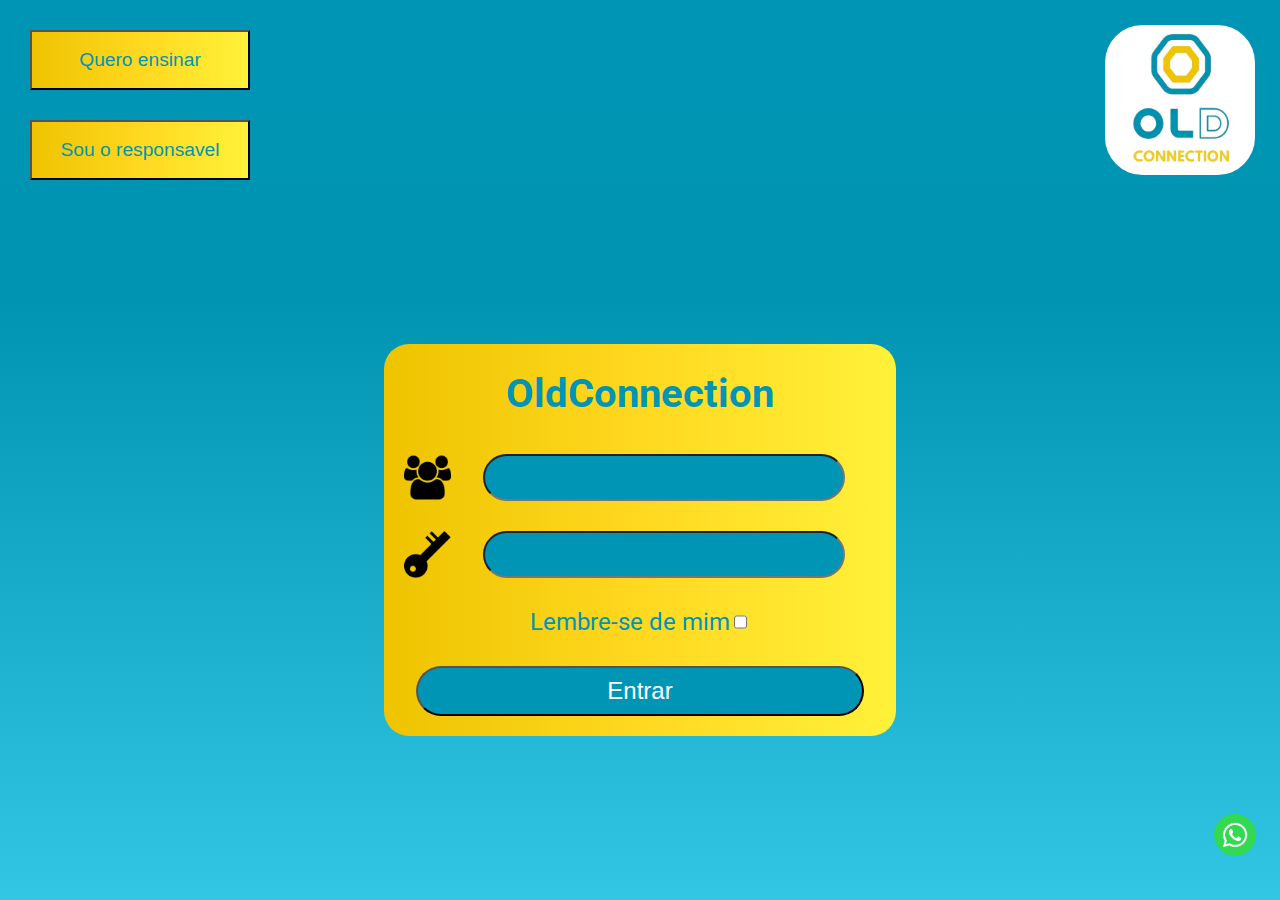
==== index.html @ 20237363 "alteração no nome da tela de login" ====
<!DOCTYPE html>
<html lang="pt-br">
    <head>
        <meta charset="utf-8">
        <title>Login</title>
        <link rel="stylesheet" type="text/css" href="Login.css">
    </head>
    <body class="main-container">
        <header>
            <div class="header-container">
                <div class="conta-orientador-container">
                    <div class="nova-conta-item">
                        <a href="CadastroOrientador.html"> <button onclick="">Quero ensinar</button> </a>
                    </div>
                    <div class="nova-conta-item">
                        <button onclick="btn_responsavel()">Sou o responsavel</button>
                    </div>

                </div>
            </div>
            <img class="Logo" src="imgs/Logos/Logo.jpg" alt="">
        </header>

        <main>
            <section class="login-container">
                
                <div class="login-form">
                    <h1>OldConnection</h1>
                    <div class="login-form-component">
                            <img src="imgs/user-admin.png" alt="Email" onclick="console.log('botão')">
                            <input id="email" class="login-textbox" type="text" required />
                    </div>
                    <div class="login-form-component">
                        <img src="imgs/password.png" alt="Senha" onclick="console.log('botão')">
                        <input id="senha" class="login-textbox" type="password" required/>
                    </div>
                    <div class="login-form-component">
                        <label class="login-label" for="remmember-me">Lembre-se de mim</label>
                        <input class="login-checkbox" type="checkbox" id="remmember-me">
                    </div>
                    <div class="login-form-component">
                        <button onclick="on_login()">Entrar</button>
                    </div>
                    
                </div>

            </section>
        </main>
        <footer>
            <div>
                <a href="https://chat.whatsapp.com/GGR2y3BJwkPBnNQYPHeT2L" target="_blank">
                    <img class="whatsapp-button" src="imgs/whatsapplogo.png.webp">
                </a>
            </div>
        </footer>
    </body>
    <script src="js/login.js"></script>
</html>
---- Login.css ----
@import url('https://fonts.googleapis.com/css2?family=Roboto:wght@100&display=swap');

body{
    padding: 0;
    margin: 0;
    height: 100vh;
    font-family: 'Roboto', sans-serif;

    background: linear-gradient(#0095B5,#0094B2,#19ADCB,#32C6E4);
    /*background: linear-gradient(#32C6E4,#0094B2,#19ADCB,#074f5f);*/
    
}
.Logo {
    position: fixed;
    right: 0;
    top: 0;
    z-index: 1000;
    margin-top: 25px;
    margin-right: 25px;
    width: 150px;
    border-radius: 25%;
}

.main-container{
    display: grid;
    grid-template-columns: 20% 20% 20% 20% 20%;
    grid-template-rows: 30% 20% 20% 20% 10%;
}

header{
    grid-column-start: 1;
    grid-column-end: 6;

    grid-row-start: 1;
    grid-row-end: 2;
    /*background-color: azure;*/
}

.header-container{
    display: grid;
    grid-template-columns: 33% 1fr 33%;
    grid-template-rows: 100%;
}

.conta-orientador-container{
    grid-column-start: 1;
    grid-column-end: 2;
}



.conta-responsavel-container{
    grid-column-start: 3;
    grid-column-end: 4;
}

.conta-orientador-container .nova-conta-item{
    display: flex;
    justify-content: flex-start;

    padding-top: 30px;
    padding-left: 30px;

}

.conta-orientador-container .nova-conta-item button{
    
    background: linear-gradient(to right,#EEC400, #FFD820, #FFF139);
    color:#0095B5;
    font-size: 1.2em;
    width: 220px;
    height: 60px;
}

.conta-orientador-container .nova-conta-item button:hover{

    background: linear-gradient(to right,#FFF139, #FFD820, #EEC400);
    color:#19ADCB;
    cursor: pointer;
}


.logo{
    display: flex;
    justify-content:center;
    border-radius: 25%;
}

.conta-responsavel-container .nova-conta-item{
    display: flex;
    justify-content: flex-end;

    padding-top: 30px;
    padding-right: 30px;

}


.conta-responsavel-container .nova-conta-item button{
    
    background: linear-gradient(to right,#FFF139, #FFD820, #EEC400);
    color:#0095B5;
    font-size: 1.2em;
    width: 220px;
    height: 60px;
}

.conta-responsavel-container .nova-conta-item button:hover{

    background: linear-gradient(to right,#EEC400, #FFD820, #FFF139);
    color:#19ADCB;
    cursor: pointer;
}

main{
    grid-column-start: 1;
    grid-column-end: 6;

    grid-row-start: 2;
    grid-row-end: 5;

}

.login-container{

    display: flex;
    align-items: center;
    justify-content: center;
    margin: 0 auto;
    width: 40%;
    height: 100%;

}



.login-form{
    
    background: linear-gradient(to right,#EEC400, #FFD820, #FFF139);
    border-radius: 25px;
}

.login-form h1{
    color: #0095B5;
    font-size: 2.5em;
    text-align: center;
}

.login-form:hover{
    background: linear-gradient(to right,#FFF139, #FFD820, #FFF139);
}

.login-form-component{
    display: flex;
    justify-content: center;
    padding-left: 20px;
    padding-right: 20px;
    padding-top: 10px;
    padding-bottom: 20px;
}

.login-form-component img{
    width: 10%;
}

.login-form-component .login-textbox{
    width: 75%;
    background-color: #0095B5;
    font-size: 1.5em;
    color: white;
    margin: 0 auto;

    border-radius: 25px;
}

.login-form-component .login-textbox:focus{
    background-color: #19ADCB;
}


.login-form-component .login-label{
    color:#0095B5;
    font-size: 1.5em;

}

.login-form-component .login-checkbox{
    justify-content: flex-end;
}

.login-form-component button{
    width: 95%;
    height: 50px;
    background-color: #0095B5;
    
    font-size: 1.5em;
    color: white;

    border-radius: 25px;
}

.login-form-component button:hover{
    background-color: #19ADCB;
    font-size: 1.6em;
}

footer{
    grid-column-start: 1;
    grid-column-end: 6;

    grid-row-start: 5;
    grid-row-end: 6;

    /*background-color: burlywood;*/
}

.whatsapp-button {
    position: fixed;
    right:10px; 
    bottom: 30px; 
    width:70px; 
    height:auto; 
 }
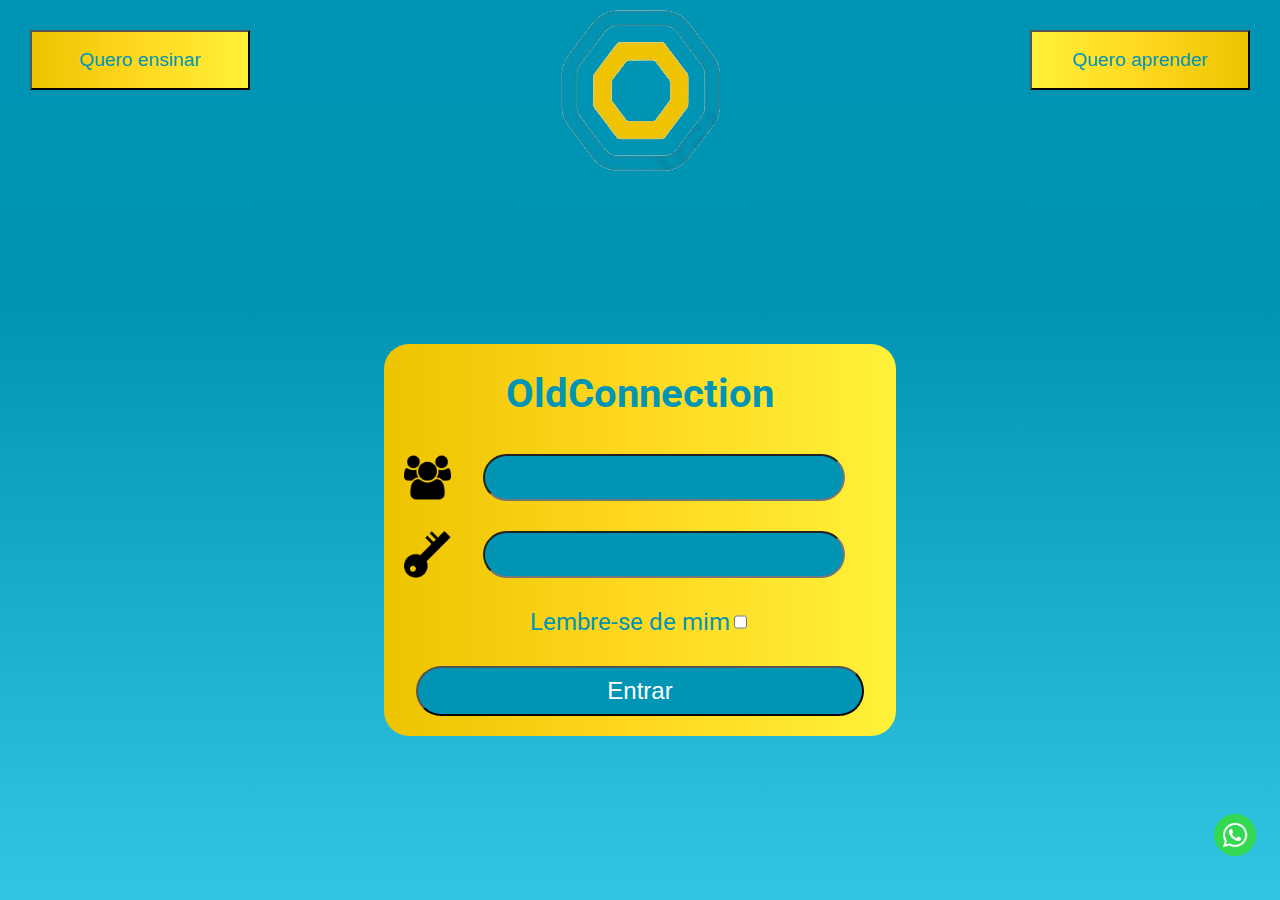
==== commit 4d1653d8: "alteração na tela de login" ====
--- a/index.html
+++ b/index.html
@@ -2,44 +2,50 @@
 <html lang="pt-br">
     <head>
         <meta charset="utf-8">
-        <title>Login</title>
-        <link rel="stylesheet" type="text/css" href="Login.css">
+        <title>login</title>
+        <link rel="stylesheet" type="text/css" href="css/login.css">
     </head>
     <body class="main-container">
         <header>
+            
             <div class="header-container">
                 <div class="conta-orientador-container">
                     <div class="nova-conta-item">
-                        <a href="CadastroOrientador.html"> <button onclick="">Quero ensinar</button> </a>
+                        <button onclick="on_criar_conta_orientador()">Quero ensinar</button>
                     </div>
+                </div>
+                <div class="logo-container">
+                    <div class="logo">
+                        <img src="imgs/Logos/logo-img.png" alt="Início" onclick="console.log('botão')">
+                    </div>
+                </div>
+                <div class="conta-responsavel-container">
                     <div class="nova-conta-item">
-                        <button onclick="btn_responsavel()">Sou o responsavel</button>
+                        <button onclick="on_criar_conta_responsavel()">Quero aprender</button>
                     </div>
-
                 </div>
             </div>
-            <img class="Logo" src="imgs/Logos/Logo.jpg" alt="">
+            
         </header>
-
         <main>
             <section class="login-container">
                 
                 <div class="login-form">
                     <h1>OldConnection</h1>
                     <div class="login-form-component">
-                            <img src="imgs/user-admin.png" alt="Email" onclick="console.log('botão')">
-                            <input id="email" class="login-textbox" type="text" required />
+                            <img src="imgs/user-admin.png" alt="Usuario" onclick="console.log('botão')">
+                            <input class="login-textbox" type="text" id="email" />
                     </div>
                     <div class="login-form-component">
                         <img src="imgs/password.png" alt="Senha" onclick="console.log('botão')">
-                        <input id="senha" class="login-textbox" type="password" required/>
+                        <input class="login-textbox" type="password" id="password" />
                     </div>
                     <div class="login-form-component">
                         <label class="login-label" for="remmember-me">Lembre-se de mim</label>
                         <input class="login-checkbox" type="checkbox" id="remmember-me">
                     </div>
                     <div class="login-form-component">
-                        <button onclick="on_login()">Entrar</button>
+                        <button onclick="on_login()" id="btn_login">Entrar</button>
                     </div>
                     
                 </div>
--- a/css/login.css
+++ b/css/login.css
@@ -0,0 +1,215 @@
+@import url('https://fonts.googleapis.com/css2?family=Roboto:wght@100&display=swap');
+
+body{
+    padding: 0;
+    margin: 0;
+    height: 100vh;
+    font-family: 'Roboto', sans-serif;
+
+    background: linear-gradient(#0095B5,#0094B2,#19ADCB,#32C6E4);
+    /*background: linear-gradient(#32C6E4,#0094B2,#19ADCB,#074f5f);*/
+    
+}
+
+.main-container{
+    display: grid;
+    grid-template-columns: 20% 20% 20% 20% 20%;
+    grid-template-rows: 30% 20% 20% 20% 10%;
+}
+
+header{
+    grid-column-start: 1;
+    grid-column-end: 6;
+
+    grid-row-start: 1;
+    grid-row-end: 2;
+    /*background-color: azure;*/
+}
+
+.header-container{
+    display: grid;
+    grid-template-columns: 33% 1fr 33%;
+    grid-template-rows: 100%;
+}
+
+.conta-orientador-container{
+    grid-column-start: 1;
+    grid-column-end: 2;
+}
+
+.logo-container{
+    padding: 10px;
+    grid-column-start: 2;
+    grid-column-end: 3;
+}
+
+.conta-responsavel-container{
+    grid-column-start: 3;
+    grid-column-end: 4;
+}
+
+.conta-orientador-container .nova-conta-item{
+    display: flex;
+    justify-content: flex-start;
+
+    padding-top: 30px;
+    padding-left: 30px;
+
+}
+
+.conta-orientador-container .nova-conta-item button{
+    
+    background: linear-gradient(to right,#EEC400, #FFD820, #FFF139);
+    color:#0095B5;
+    font-size: 1.2em;
+    width: 220px;
+    height: 60px;
+}
+
+.conta-orientador-container .nova-conta-item button:hover{
+
+    background: linear-gradient(to right,#FFF139, #FFD820, #EEC400);
+    color:#19ADCB;
+    cursor: pointer;
+}
+
+.logo{
+    display: flex;
+    justify-content:center;
+}
+
+.conta-responsavel-container .nova-conta-item{
+    display: flex;
+    justify-content: flex-end;
+
+    padding-top: 30px;
+    padding-right: 30px;
+
+}
+
+
+.conta-responsavel-container .nova-conta-item button{
+    
+    background: linear-gradient(to right,#FFF139, #FFD820, #EEC400);
+    color:#0095B5;
+    font-size: 1.2em;
+    width: 220px;
+    height: 60px;
+}
+
+.conta-responsavel-container .nova-conta-item button:hover{
+
+    background: linear-gradient(to right,#EEC400, #FFD820, #FFF139);
+    color:#19ADCB;
+    cursor: pointer;
+}
+
+main{
+    grid-column-start: 1;
+    grid-column-end: 6;
+
+    grid-row-start: 2;
+    grid-row-end: 5;
+
+}
+
+.login-container{
+
+    display: flex;
+    align-items: center;
+    justify-content: center;
+    margin: 0 auto;
+    width: 40%;
+    height: 100%;
+
+}
+
+
+
+.login-form{
+    
+    background: linear-gradient(to right,#EEC400, #FFD820, #FFF139);
+    border-radius: 25px;
+}
+
+.login-form h1{
+    color: #0095B5;
+    font-size: 2.5em;
+    text-align: center;
+}
+
+.login-form:hover{
+    background: linear-gradient(to right,#FFF139, #FFD820, #FFF139);
+}
+
+.login-form-component{
+    display: flex;
+    justify-content: center;
+    padding-left: 20px;
+    padding-right: 20px;
+    padding-top: 10px;
+    padding-bottom: 20px;
+}
+
+.login-form-component img{
+    width: 10%;
+}
+
+.login-form-component .login-textbox{
+    width: 75%;
+    background-color: #0095B5;
+    font-size: 1.5em;
+    color: white;
+    margin: 0 auto;
+
+    border-radius: 25px;
+}
+
+.login-form-component .login-textbox:focus{
+    background-color: #19ADCB;
+}
+
+
+.login-form-component .login-label{
+    color:#0095B5;
+    font-size: 1.5em;
+
+}
+
+.login-form-component .login-checkbox{
+    justify-content: flex-end;
+}
+
+.login-form-component button{
+    width: 95%;
+    height: 50px;
+    background-color: #0095B5;
+    
+    font-size: 1.5em;
+    color: white;
+
+    border-radius: 25px;
+}
+
+.login-form-component button:hover{
+    background-color: #19ADCB;
+    font-size: 1.6em;
+}
+
+footer{
+    grid-column-start: 1;
+    grid-column-end: 6;
+
+    grid-row-start: 5;
+    grid-row-end: 6;
+
+    /*background-color: burlywood;*/
+}
+
+.whatsapp-button {
+    position: fixed;
+    right:10px; 
+    bottom: 30px; 
+    width:70px; 
+    height:auto; 
+ }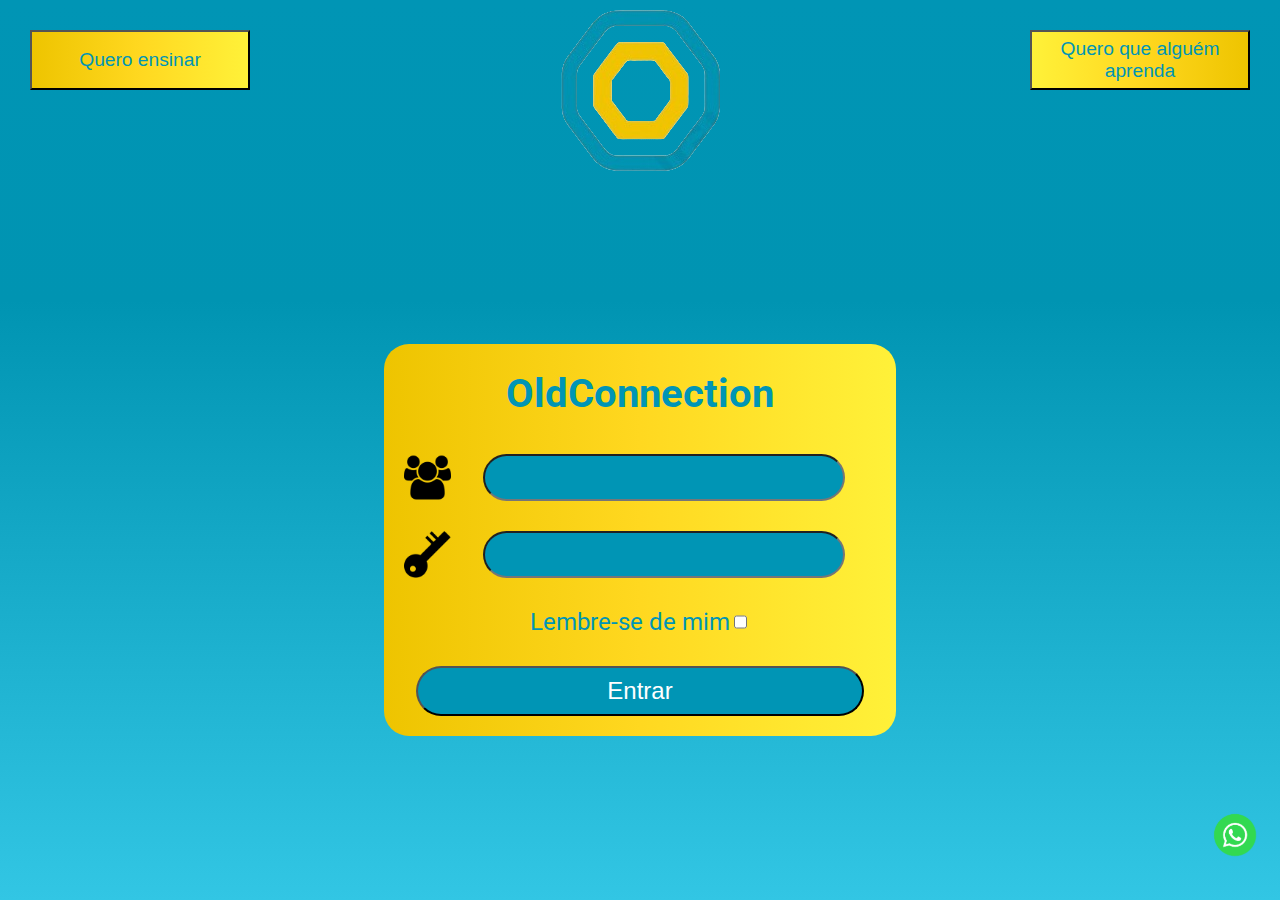
==== commit 4a1147dc: "alterações" ====
--- a/index.html
+++ b/index.html
@@ -21,7 +21,7 @@
                 </div>
                 <div class="conta-responsavel-container">
                     <div class="nova-conta-item">
-                        <button onclick="on_criar_conta_responsavel()">Quero aprender</button>
+                        <button onclick="on_criar_conta_responsavel()">Quero que alguém aprenda</button>
                     </div>
                 </div>
             </div>
@@ -32,22 +32,21 @@
                 
                 <div class="login-form">
                     <h1>OldConnection</h1>
-                    <div class="login-form-component">
-                            <img src="imgs/user-admin.png" alt="Usuario" onclick="console.log('botão')">
+                        <div class="login-form-component">
+                            <img src="imgs/user-admin.png" alt="Usuario">
                             <input class="login-textbox" type="text" id="email" />
-                    </div>
-                    <div class="login-form-component">
-                        <img src="imgs/password.png" alt="Senha" onclick="console.log('botão')">
-                        <input class="login-textbox" type="password" id="password" />
-                    </div>
-                    <div class="login-form-component">
-                        <label class="login-label" for="remmember-me">Lembre-se de mim</label>
-                        <input class="login-checkbox" type="checkbox" id="remmember-me">
-                    </div>
-                    <div class="login-form-component">
-                        <button onclick="on_login()" id="btn_login">Entrar</button>
-                    </div>
-                    
+                        </div>
+                        <div class="login-form-component">
+                            <img src="imgs/password.png" alt="Senha">
+                            <input class="login-textbox" type="password" id="password" />
+                        </div>
+                        <div class="login-form-component">
+                            <label class="login-label" for="remmember-me">Lembre-se de mim</label>
+                            <input class="login-checkbox" type="checkbox" id="remmember-me">
+                        </div>
+                        <div class="login-form-component">
+                            <button onclick="on_login()" id="btn_login">Entrar</button>
+                        </div>
                 </div>
 
             </section>
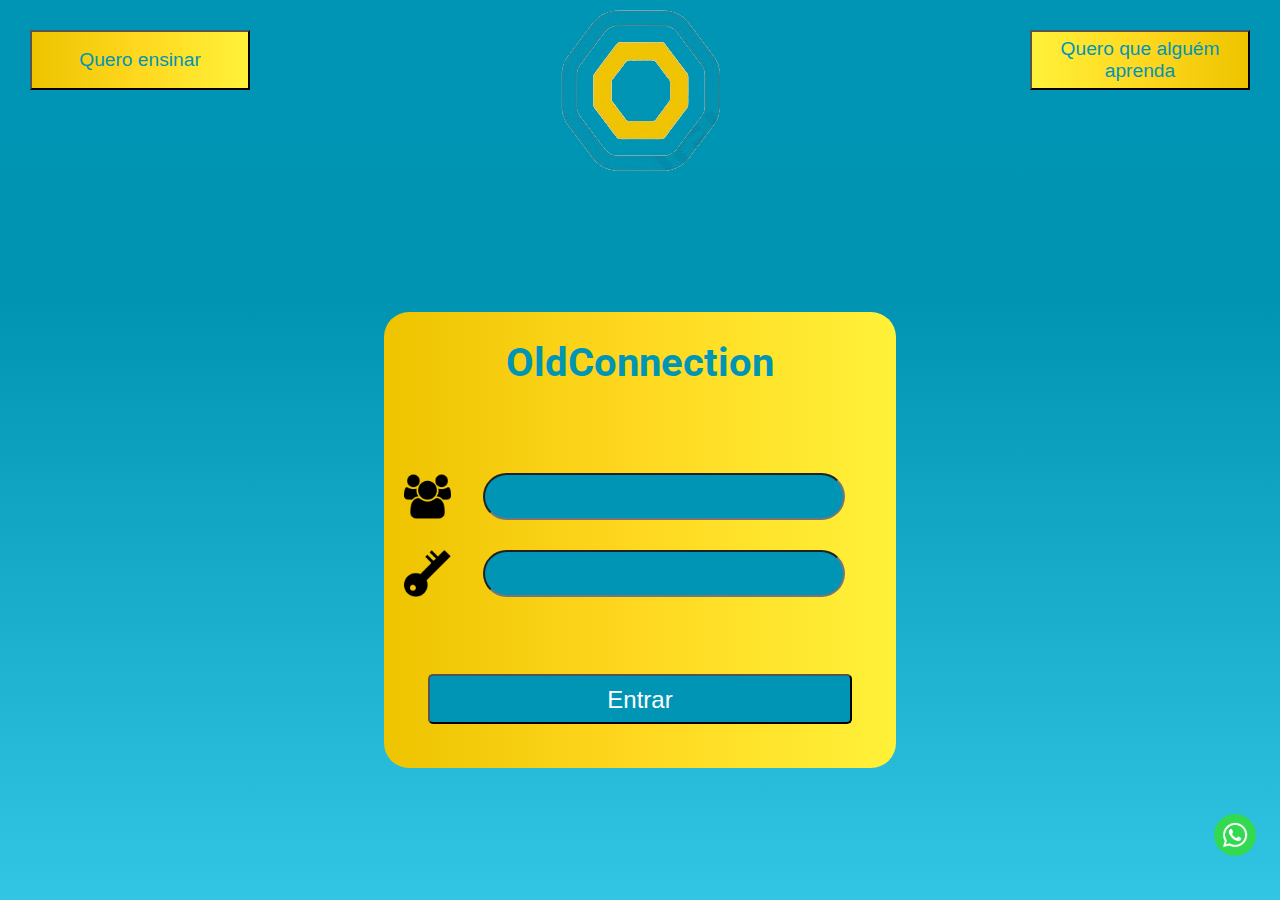
==== commit 0ff905f8: "correções no login" ====
--- a/index.html
+++ b/index.html
@@ -16,7 +16,7 @@
                 </div>
                 <div class="logo-container">
                     <div class="logo">
-                        <img src="imgs/Logos/logo-img.png" alt="Início" onclick="console.log('botão')">
+                        <img src="imgs/Logos/logo-img.png" alt="Logo">
                     </div>
                 </div>
                 <div class="conta-responsavel-container">
@@ -40,10 +40,7 @@
                             <img src="imgs/password.png" alt="Senha">
                             <input class="login-textbox" type="password" id="password" />
                         </div>
-                        <div class="login-form-component">
-                            <label class="login-label" for="remmember-me">Lembre-se de mim</label>
-                            <input class="login-checkbox" type="checkbox" id="remmember-me">
-                        </div>
+                        
                         <div class="login-form-component">
                             <button onclick="on_login()" id="btn_login">Entrar</button>
                         </div>
--- a/css/login.css
+++ b/css/login.css
@@ -136,6 +136,7 @@
     color: #0095B5;
     font-size: 2.5em;
     text-align: center;
+    margin-bottom: 15%;
 }
 
 .login-form:hover{
@@ -181,14 +182,17 @@
 }
 
 .login-form-component button{
-    width: 95%;
+    width: 90%;
     height: 50px;
+    margin-top: 10%;
+    margin-bottom: 5%;
+    padding: 10px;
     background-color: #0095B5;
     
     font-size: 1.5em;
     color: white;
 
-    border-radius: 25px;
+    border-radius: 5px;
 }
 
 .login-form-component button:hover{
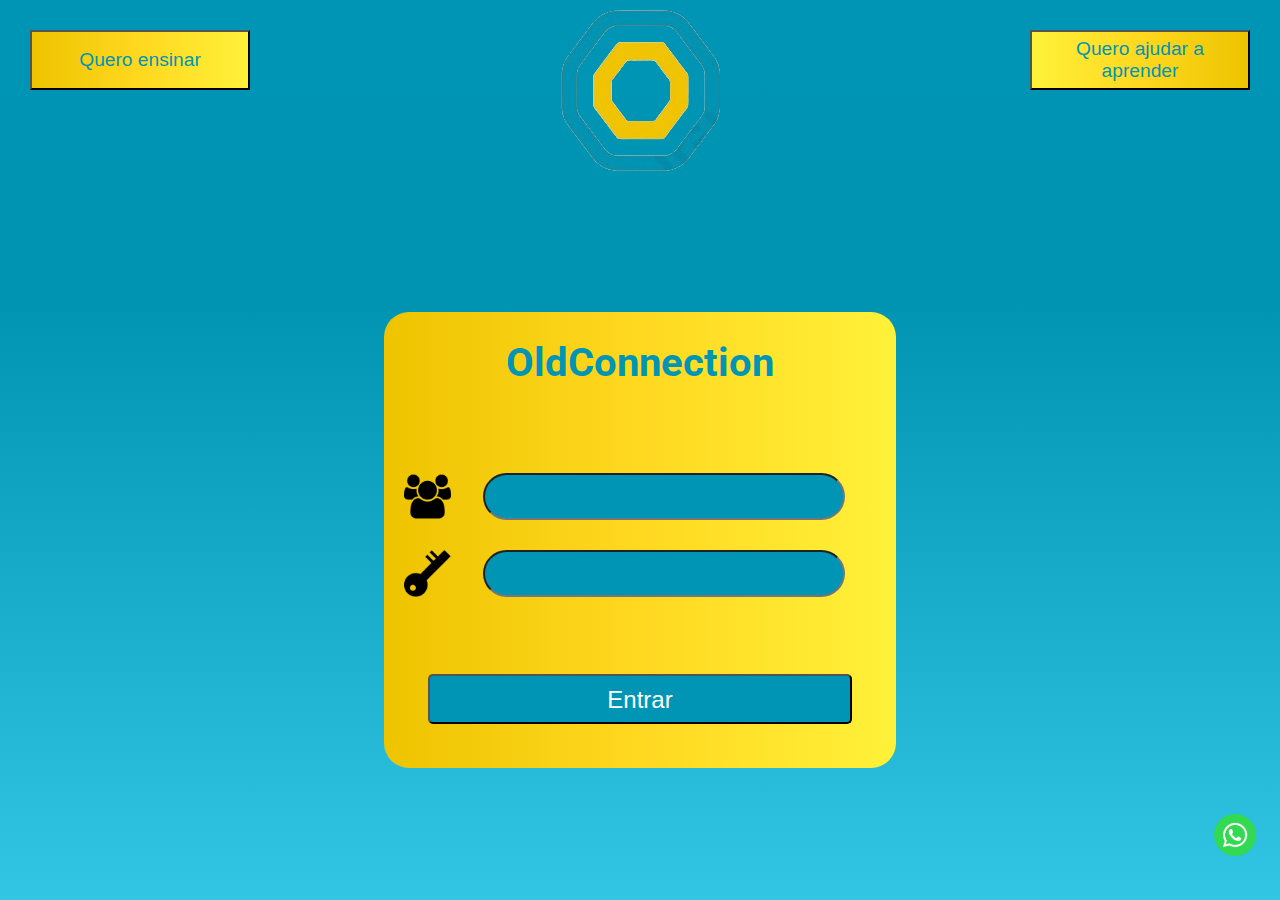
==== commit 36c64b1a: "alterações nos botões da tela de responsavel" ====
--- a/index.html
+++ b/index.html
@@ -21,7 +21,7 @@
                 </div>
                 <div class="conta-responsavel-container">
                     <div class="nova-conta-item">
-                        <button onclick="on_criar_conta_responsavel()">Quero que alguém aprenda</button>
+                        <button onclick="on_criar_conta_responsavel()">Quero ajudar a aprender</button>
                     </div>
                 </div>
             </div>
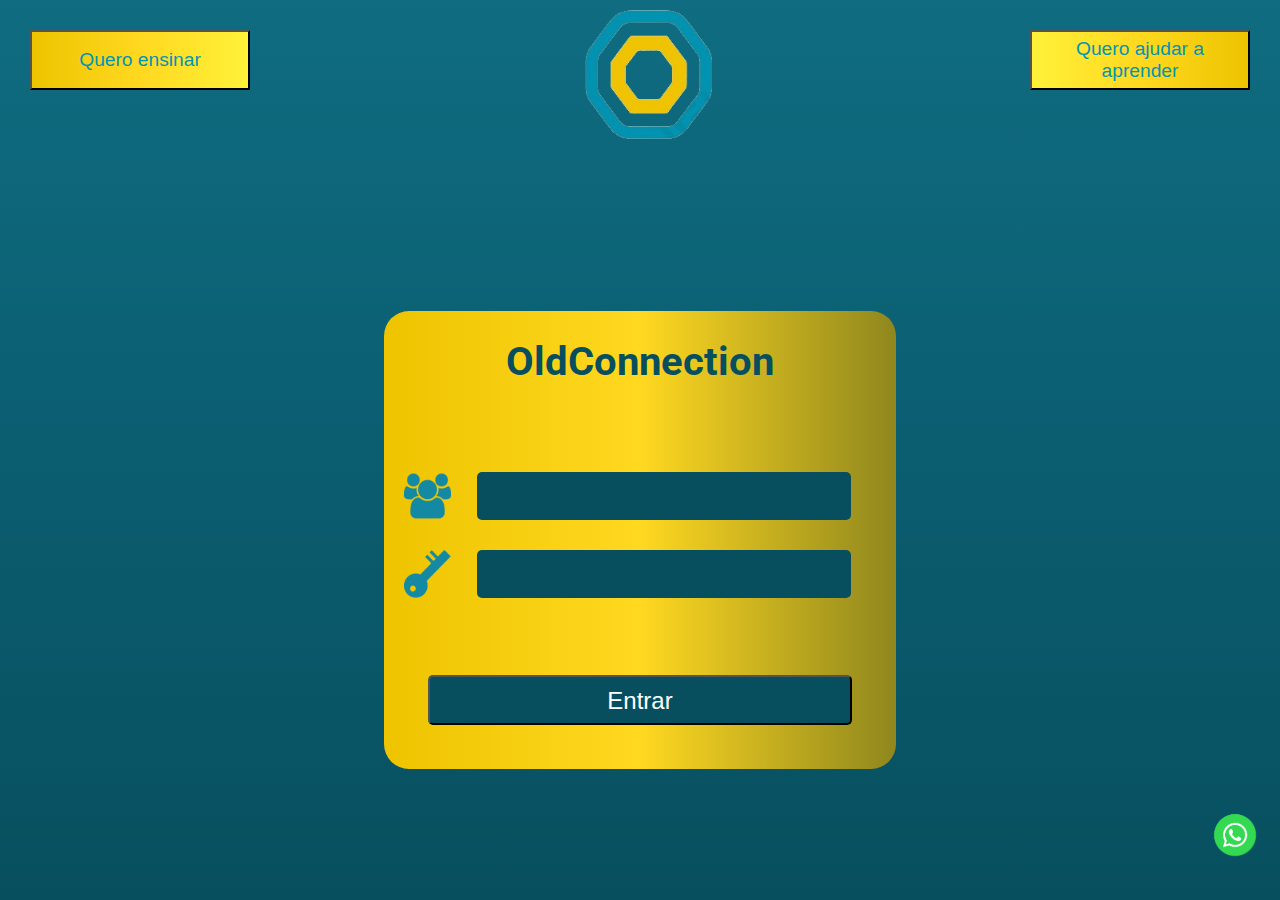
==== commit e27aa250: "rework nos audios" ====
--- a/index.html
+++ b/index.html
@@ -2,7 +2,7 @@
 <html lang="pt-br">
     <head>
         <meta charset="utf-8">
-        <title>login</title>
+        <title>OldConnection - Login</title>
         <link rel="stylesheet" type="text/css" href="css/login.css">
     </head>
     <body class="main-container">
--- a/css/login.css
+++ b/css/login.css
@@ -6,8 +6,9 @@
     height: 100vh;
     font-family: 'Roboto', sans-serif;
 
-    background: linear-gradient(#0095B5,#0094B2,#19ADCB,#32C6E4);
-    /*background: linear-gradient(#32C6E4,#0094B2,#19ADCB,#074f5f);*/
+    /*background: linear-gradient(#0095B5,#0094B2,#19ADCB,#32C6E4);*/
+    background: linear-gradient(#32C6E4,#0094B2,#19ADCB,#074f5f);
+    background: linear-gradient(to top,#074f5f, #0f6c81);
     
 }
 
@@ -76,6 +77,11 @@
 .logo{
     display: flex;
     justify-content:center;
+
+    margin-left: 50px;
+
+    width: 80%;
+    height: 80%;
 }
 
 .conta-responsavel-container .nova-conta-item{
@@ -129,11 +135,12 @@
 .login-form{
     
     background: linear-gradient(to right,#EEC400, #FFD820, #FFF139);
+    background: linear-gradient(to right,#EEC400, #FFD820, #8f871e);
     border-radius: 25px;
 }
 
 .login-form h1{
-    color: #0095B5;
+    color: #074f5f;
     font-size: 2.5em;
     text-align: center;
     margin-bottom: 15%;
@@ -141,6 +148,7 @@
 
 .login-form:hover{
     background: linear-gradient(to right,#FFF139, #FFD820, #FFF139);
+    background: linear-gradient(to right,#8f871e, #FFD820, #EEC400);
 }
 
 .login-form-component{
@@ -158,12 +166,10 @@
 
 .login-form-component .login-textbox{
     width: 75%;
-    background-color: #0095B5;
+    background-color: #074f5f;
     font-size: 1.5em;
     color: white;
     margin: 0 auto;
-
-    border-radius: 25px;
 }
 
 .login-form-component .login-textbox:focus{
@@ -179,6 +185,12 @@
 
 .login-form-component .login-checkbox{
     justify-content: flex-end;
+}
+
+.login-form-component input{
+    border-radius: 5px;
+    border: none;
+    padding: 10px;
 }
 
 .login-form-component button{
@@ -187,7 +199,7 @@
     margin-top: 10%;
     margin-bottom: 5%;
     padding: 10px;
-    background-color: #0095B5;
+    background-color: #074f5f;
     
     font-size: 1.5em;
     color: white;
